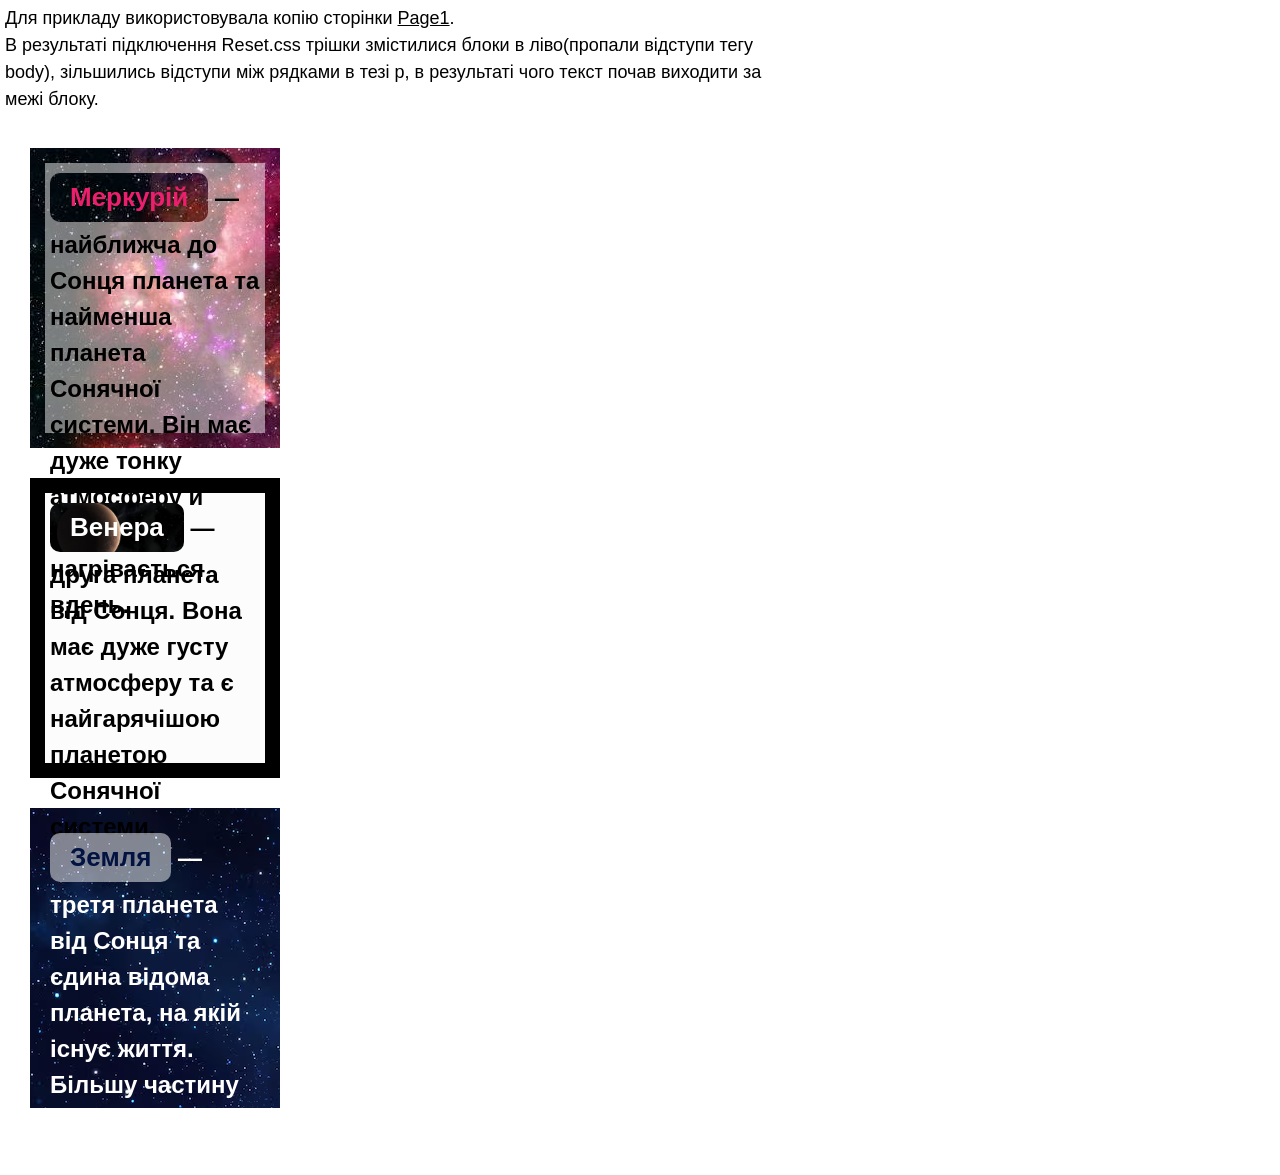
==== pages/page3.html @ b038daa7 "added home-work-7" ====
<!DOCTYPE html>
<html lang="en">
<head>
  <meta charset="UTF-8">
  <meta name="viewport" content="width=device-width, initial-scale=1.0">
  <link rel="stylesheet" href="../styles/reset.css">
  <link rel="stylesheet" href="../styles/style.css">
  <title>Page3</title>
</head>
<body>
  <p> Для прикладу використовувала копію сторінки <a href="./page1.html">Page1</a>.
    <br> В результаті підключення Reset.css трішки змістилися блоки в ліво(пропали відступи тегу body), зільшились відступи між рядками в тезі p, в результаті чого текст почав виходити за межі блоку.
  </p>
  
  <div class="con-1 con">
    <p><span>Меркурій</span> — найближча до Сонця планета та найменша планета Сонячної системи. Він має дуже тонку атмосферу й сильно нагрівається вдень.</p>
  </div>
  <div class="con-2 con">
    <p><span>Венера</span> — друга планета від Сонця. Вона має дуже густу атмосферу та є найгарячішою планетою Сонячної системи. </p>
  </div>
  <div class="con-3 con">
    <p><span>Земля</span> — третя планета від Сонця та єдина відома планета, на якій існує життя. Більшу частину її поверхні вкриває вода.</p>
  </div>
  
</body>
</html>
---- styles/style.css ----
@font-face {
  font-family: "Roboto Condensed" ;
  src: url('../RobotoCondensed-VariableFont_wght.ttf');
}
* {
  color: black;
  font-family: "Roboto Condensed", sans-serif;
  box-sizing: border-box;
}


/* index.html */

table {
  border: 1px solid #000;
  border-spacing: 0;
}
td {
  border: 1px solid #000;
  padding: 5px;
}


/* Page1 */

.con {
  width: 250px;
  height: 300px;
  font-size: 24px;
  padding: 15px;
  margin: 30px;
  font-weight: 600;
}
.con-1 {
  background-image: url(../imeges/image1.jfif) ;
  /* padding:  15px; */
}
.con > p {
  height: 270px;
  width: 220px;
  /* min-height: 100%-30px; */
  padding: 5px;
  margin: 0;
}
.con span {
  display: inline-block;
  padding: 5px 20px;
  font-size: 26px;
  border-radius: 10px;
  margin: 5px 0;
}

.con-1 > p {
  background-color: rgba(255, 254, 254, 0.473);
}
.con-1 span {
  background-image: url(../imeges/image1.jfif);
  color: rgb(235, 31, 109);

  /* background-color: rgb(255, 255, 255.767); */
}

.con-2 {
  background-color: black;
  /* border: 15px solid black; */
}
.con-2 > p {
  background-color: rgb(252, 252, 252);
}
.con-2 span {
  background-image: url(../imeges/image2.jfif);
  background-size: cover;
  background-repeat: no-repeat;
  color: white;
}
.con-3 {
  background-image: url(../imeges/image3.avif);
}
.con-3 > p {
  color: white;
}
.con-3 span {
  background-color: rgba(255, 255, 255, 0.493);
  color: rgb(2, 19, 65);
}


/* Page2 Page3 */

body > p {
  width: 60vw;
  height: auto;
  font-size: 18px;
  padding: 5px;
}


/* Page4 */

/* .con-page4 {
  
} */
.con1-page4 {
  display: block;
  background-color: blue;
}
.con1-page4 span:nth-child(1) {
  background-color: rgb(195, 195, 253);
}
.con1-page4 span:nth-child(2) {
  background-color: rgb(127, 127, 255);
}
.con1-page4 span:nth-child(3) {
  background-color: rgb(80, 80, 255);
}

.con2-page4 {
  display: inline;
  background-color: red;
}

.con3-page4 {
  display: flex;
  background-color: yellow;
}
.con3-page4 span:nth-child(1) {
  background-color: rgb(253, 253, 213);
}
.con3-page4 span:nth-child(2) {
  background-color: rgb(250, 250, 172);
}
.con3-page4 span:nth-child(3) {
  background-color: rgb(255, 255, 121);
}

.con-page4 > span {
  display: inherit;
  width: 100px;
  height: 100px;
}


/* Page5 */

.con-page6 {
  width: 200px;
  height: 250px;
  background-color: rgba(1, 20, 129, 0.26);
  border: 5px solid rgb(1, 20, 129);
  padding: 10px;
  overflow: auto;
}
.con-page6::-webkit-scrollbar {
  width: 6px;
}
.con-page6::-webkit-scrollbar-thumb {
  background-color:  rgba(1, 20, 129, 0.404);
  border-radius: 3px;
}
.con-page6 > p {
  text-align: center;
  margin: 0;
}


/* Page6 */

.planets {
  height: 400vh ;
}
.con-page7 img {
  width: 400px;
}
.con-page7 img + p {
  margin: 0px;
  text-align: center;
}

.con-relative {
  position: relative;
  left: 402px;
} 
.con-absolute {
  position: absolute;
  top: 412px;
}
.con-fixed {
  position: fixed;
  right: 50px;
  top: 50px;
}
.con-sticky {
  position: sticky;
  top: 200px;
}
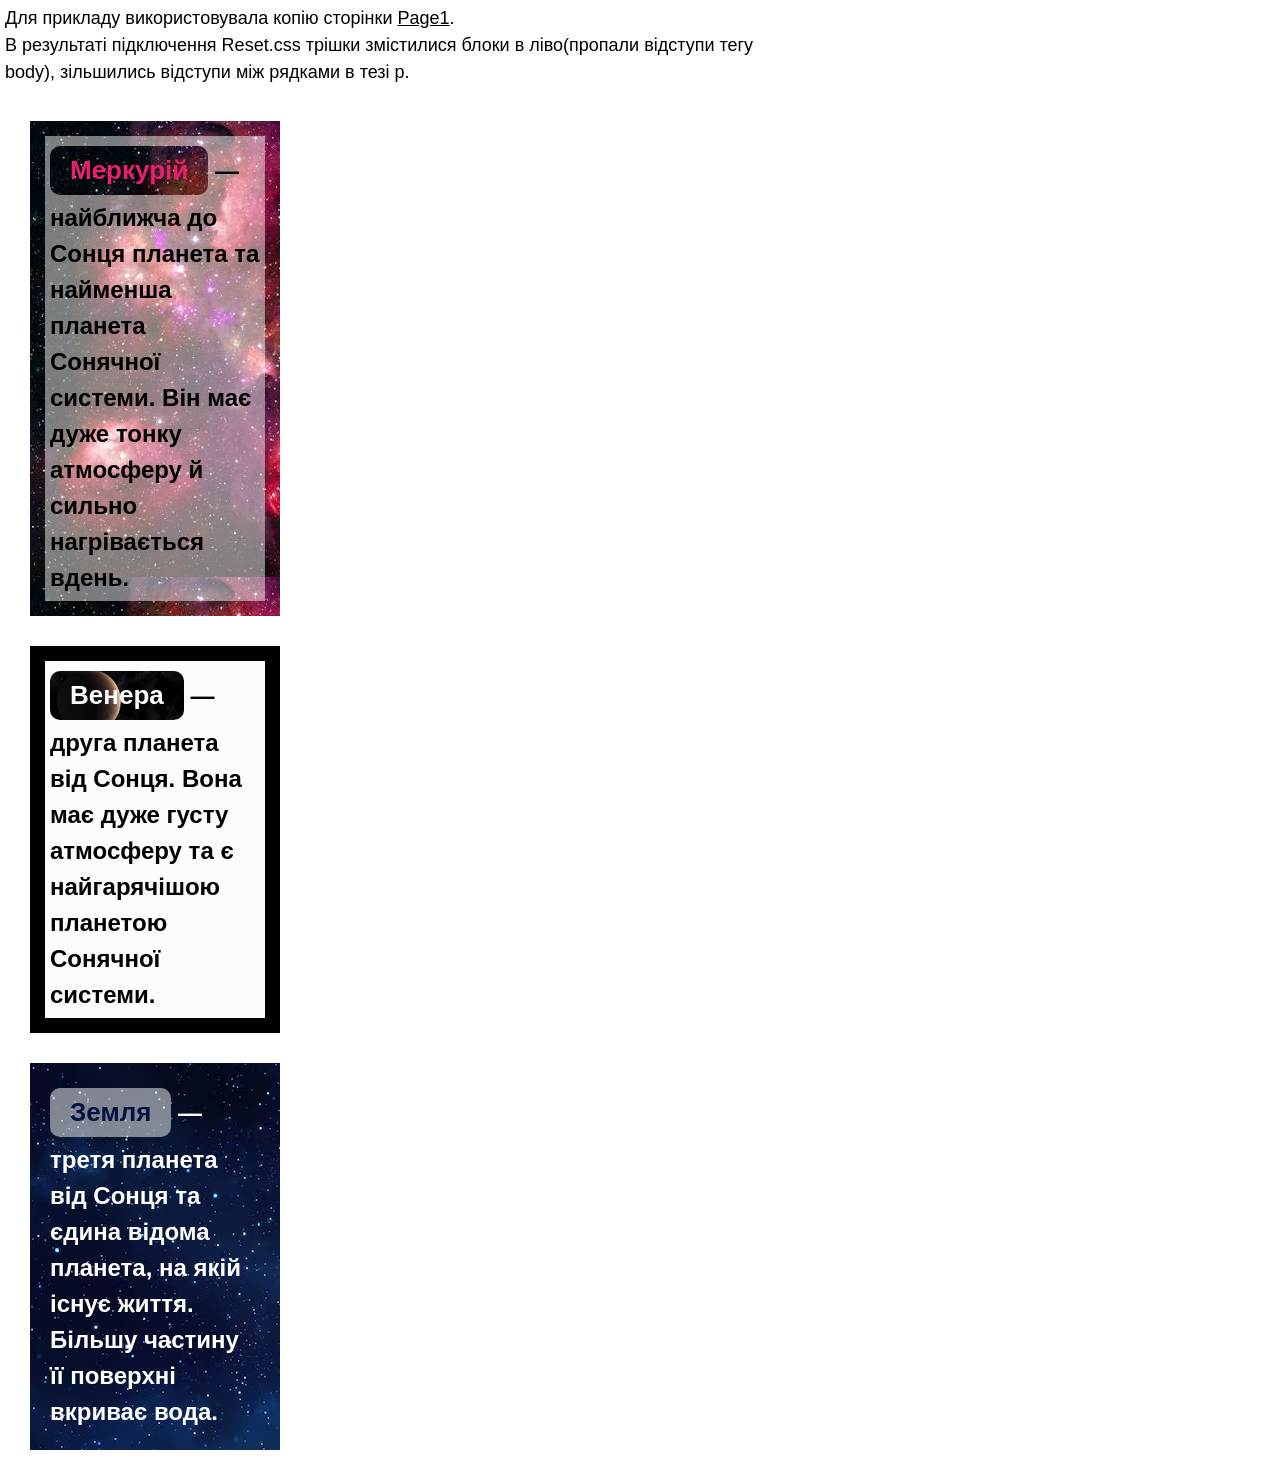
==== commit eba18709: "changed page1, page2 and styles for them" ====
--- a/pages/page3.html
+++ b/pages/page3.html
@@ -9,7 +9,7 @@
 </head>
 <body>
   <p> Для прикладу використовувала копію сторінки <a href="./page1.html">Page1</a>.
-    <br> В результаті підключення Reset.css трішки змістилися блоки в ліво(пропали відступи тегу body), зільшились відступи між рядками в тезі p, в результаті чого текст почав виходити за межі блоку.
+    <br> В результаті підключення Reset.css трішки змістилися блоки в ліво(пропали відступи тегу body), зільшились відступи між рядками в тезі p.
   </p>
   
   <div class="con-1 con">
--- a/styles/style.css
+++ b/styles/style.css
@@ -25,7 +25,6 @@
 
 .con {
   width: 250px;
-  height: 300px;
   font-size: 24px;
   padding: 15px;
   margin: 30px;
@@ -36,7 +35,6 @@
   /* padding:  15px; */
 }
 .con > p {
-  height: 270px;
   width: 220px;
   /* min-height: 100%-30px; */
   padding: 5px;
